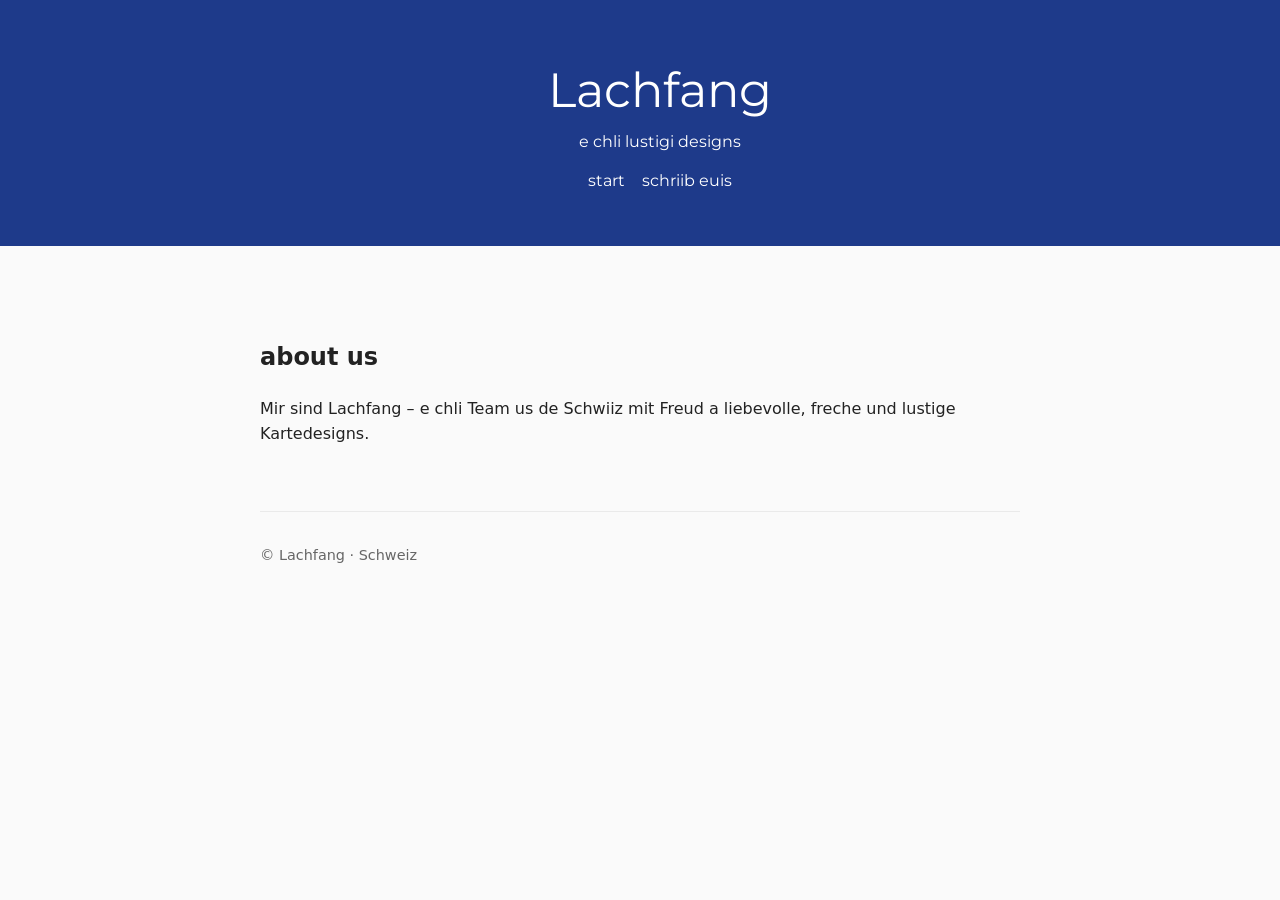
==== about-us.html @ b228403b "Add header tabs and create about/contact pages" ====
<!DOCTYPE html>
<html lang="de">
<head>
  <meta charset="utf-8">
  <meta name="viewport" content="width=device-width, initial-scale=1">
  <title>About us – Lachfang</title>
  <meta name="description" content="About us – Lachfang aus der Schweiz.">
  <link rel="icon" type="image/png" href="images/webtag.png">
  <link rel="preconnect" href="https://fonts.googleapis.com">
  <link rel="preconnect" href="https://fonts.gstatic.com" crossorigin>
  <link href="https://fonts.googleapis.com/css2?family=Montserrat:wght@400&display=swap" rel="stylesheet">
  <link rel="stylesheet" href="style.css">
</head>
<body>
  <header class="header">
    <div class="container">
      <h1>Lachfang</h1>
      <div class="header-subtitle">e chli lustigi designs</div>
      <nav class="header-tabs" aria-label="Seiten">
        <a href="index.html">start</a>
        <a href="schriib-euis.html">schriib euis</a>
      </nav>
    </div>
  </header>

  <div class="container">
    <div class="section">
      <h2>about us</h2>
      <p>
        Mir sind Lachfang – e chli Team us de Schwiiz mit Freud a liebevolle,
        freche und lustige Kartedesigns.
      </p>
    </div>

    <footer>
      © Lachfang · Schweiz
    </footer>
  </div>
</body>
</html>
---- style.css ----
body {
      margin: 0;
      font-family: system-ui, -apple-system, BlinkMacSystemFont, "Segoe UI", sans-serif;
      background: #fafafa;
      color: #222;
      line-height: 1.6;
    }

    .container {
      max-width: 760px;
      margin: 0 auto;
      padding: 2rem 1.5rem;
    }

    h1 {
      font-size: 3.0rem;
      margin-bottom: 0.25rem;
    }

    .tagline {
      font-size: 1.6rem;
      color: #555;
      margin-bottom: 2rem;
    }

    .section {
      margin-top: 2.5rem;
    }

    .cards {
      display: grid;
      grid-template-columns: repeat(auto-fit, minmax(220px, 1fr));
      gap: 1rem;
      margin-top: 1rem;
    }

    .card {
      background: #ffffff;
      border: 1px solid #eee;
      border-radius: 16px;
      padding: 1.25rem;
      box-shadow: 0 2px 8px rgba(0,0,0,0.05);
      position: relative;
      display: flex;
      justify-content: center;
      align-items: center;
      text-align: center;
      overflow: hidden;
      min-height: 260px;
      transform: scale(1);
      transform-origin: center;
      transition: transform 0.2s ease;
    }

    .card:hover {
      transform: scale(1.2);
      z-index: 1;
    }

    .card img {
      width: 160px;
      height: auto;
      display: block;
      object-fit: contain;
    }

    .card-label {
      position: absolute;
      left: 0;
      right: 0;
      bottom: 0;
      padding: 0.9rem 1rem 1rem;
      background: linear-gradient(to top, rgba(255,255,255,0.98), rgba(255,255,255,0));
      font-weight: 600;
    }

    .card strong {
      display: block;
      margin-bottom: 0.25rem;
    }

    a {
      color: #0066cc;
      text-decoration: none;
    }

    a:hover {
      text-decoration: underline;
    }

    footer {
      margin-top: 4rem;
      padding-top: 2rem;
      border-top: 1px solid #eaeaea;
      font-size: 0.9rem;
      color: #666;
    }

#portfolio {
  margin-top: 4rem;
}

.series {
  margin-top: 3rem;
}

.grid {
  margin-top: 1rem;
  display: grid;
  grid-template-columns: repeat(3, 1fr);
  gap: 1rem;
}

.grid img {
  width: 100%;
  height: auto;
  display: block;
  border-radius: 8px;
}

/* Mobile */
@media (max-width: 800px) {
  .grid {
    grid-template-columns: repeat(2, 1fr);
  }
}

@media (max-width: 500px) {
  .grid {
    grid-template-columns: 1fr;
  }
}

.header {
  background-color: #1e3a8a;
  padding: 20px;
  width: 100%;
  align-items: center;
  position: relative;
  margin-bottom: 20px;
}

.header .container {
  display: flex;
  flex-direction: column;
  align-items: center;
  text-align: center;
}

.header h1 {
  color: white;
  margin: 0;
  align-items: center;
  font-family: "Montserrat", sans-serif;
  font-weight: 400;
}

.header-subtitle {
  color: white;
  margin: 0;
  align-items: center;
  font-family: "Montserrat", sans-serif;
  font-weight: 400;
}

.header-tabs {
  margin-top: 0.85rem;
  display: flex;
  gap: 1.1rem;
}

.header-tabs a {
  color: white;
  text-decoration: none;
  font-family: "Montserrat", sans-serif;
  display: inline-block;
  transition: transform 0.2s ease, text-decoration-color 0.2s ease;
  transform-origin: center;
}

.header-tabs a:hover {
  text-decoration: underline;
  transform: scale(1.1);
}


.image-zoom-open {
  overflow: hidden;
}

.card img {
  cursor: zoom-in;
}

.image-overlay {
  position: fixed;
  inset: 0;
  background: rgba(0, 0, 0, 0.72);
  display: flex;
  align-items: center;
  justify-content: center;
  padding: 2rem;
  z-index: 1000;
}

.image-overlay__img {
  display: block;
  max-width: min(100vw - 4rem, 100%);
  max-height: calc(100vh - 4rem);
  width: auto;
  height: auto;
  object-fit: contain;
  box-shadow: 0 18px 40px rgba(0, 0, 0, 0.35);
}
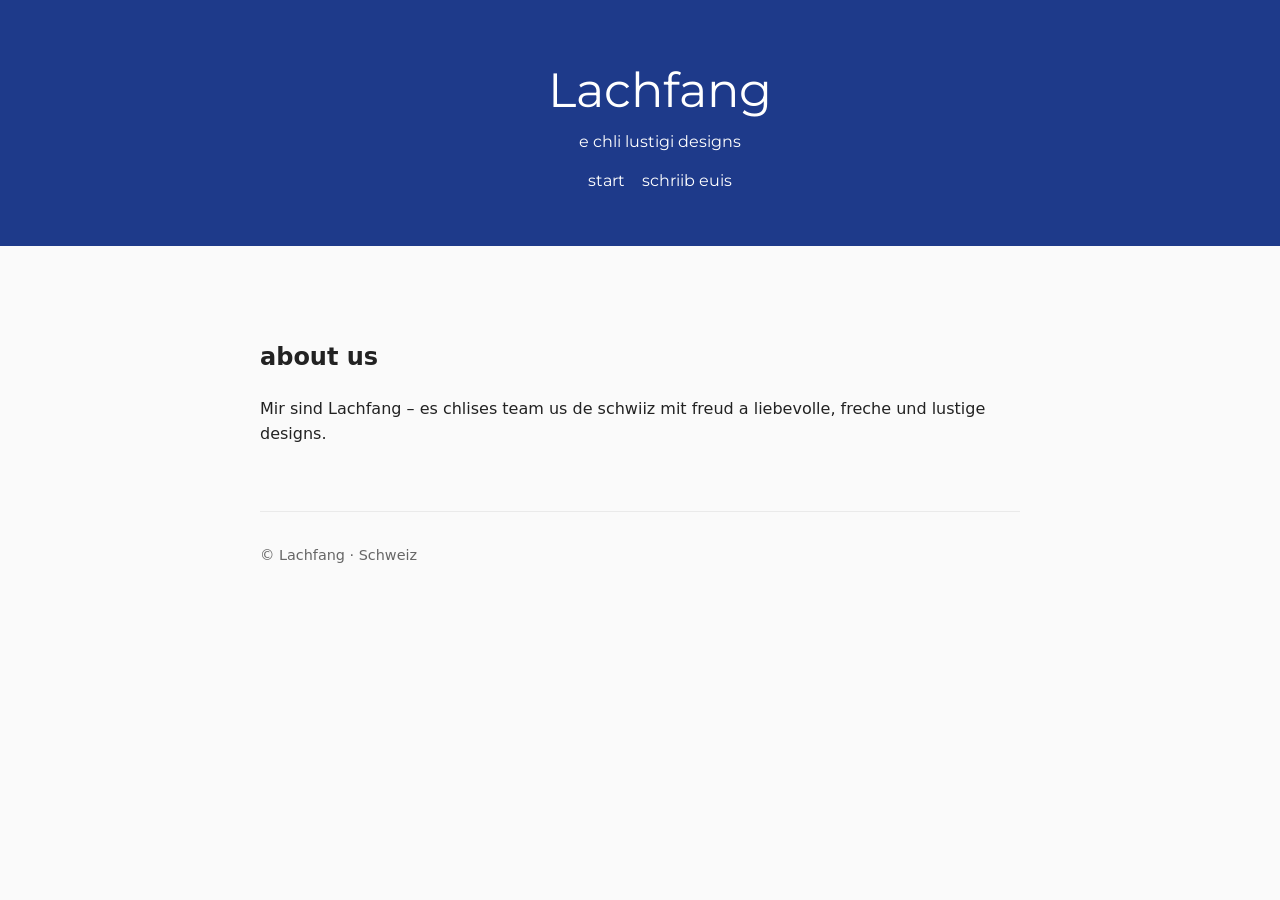
==== commit a928e9f9: "Update about-us.html" ====
--- a/about-us.html
+++ b/about-us.html
@@ -27,8 +27,8 @@
     <div class="section">
       <h2>about us</h2>
       <p>
-        Mir sind Lachfang – e chli Team us de Schwiiz mit Freud a liebevolle,
-        freche und lustige Kartedesigns.
+        Mir sind Lachfang – es chlises team us de schwiiz mit freud a liebevolle,
+        freche und lustige designs.
       </p>
     </div>
 
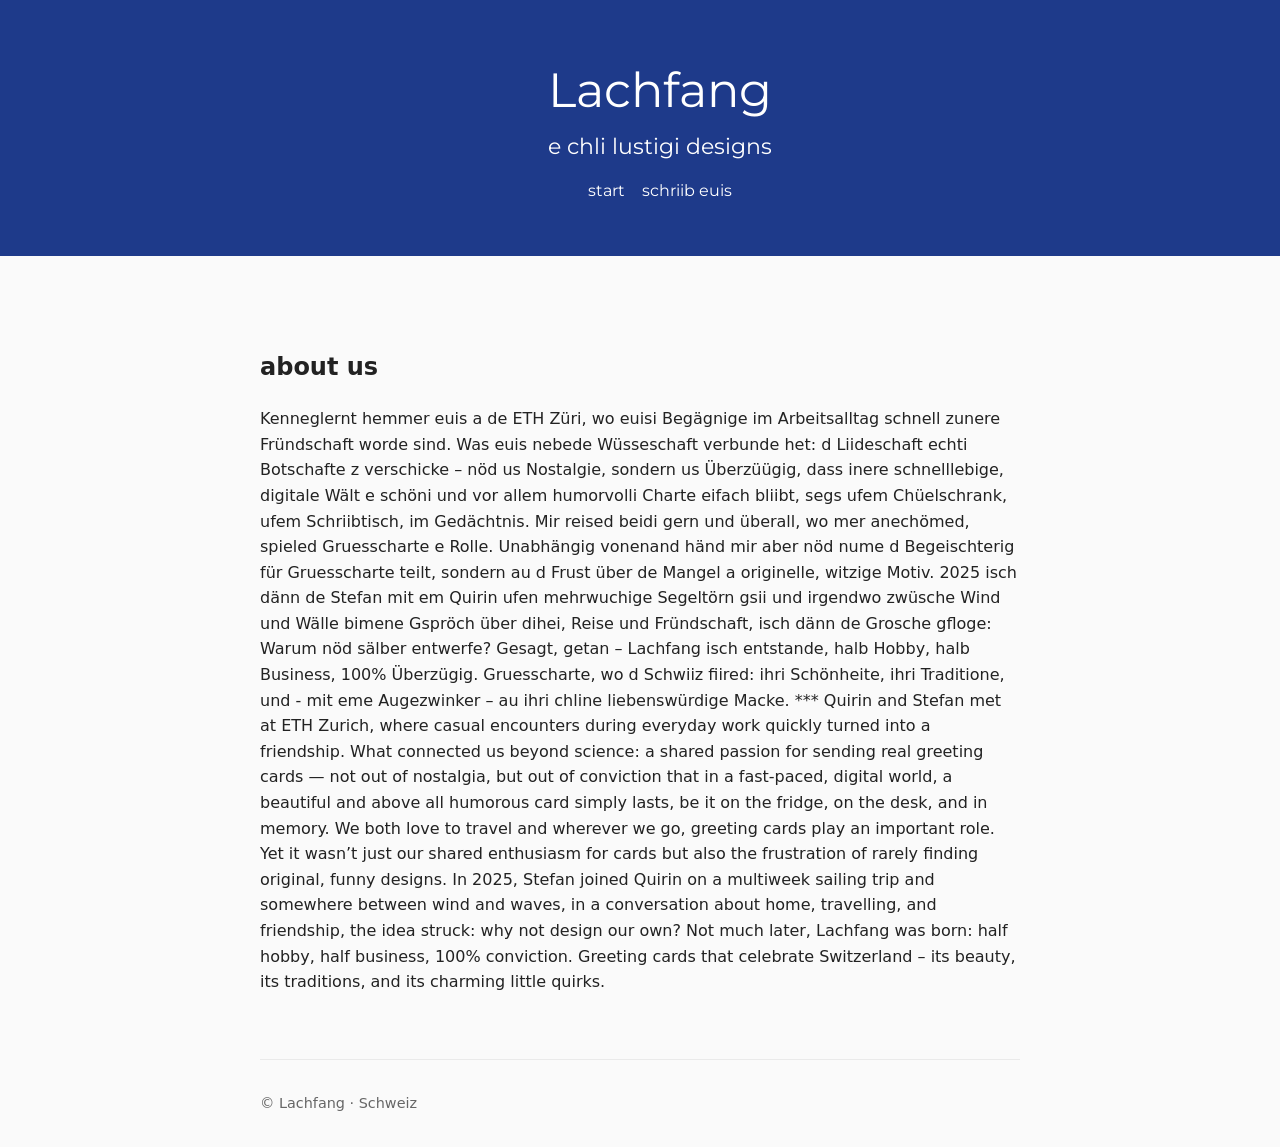
==== commit b0c28ab1: "Update about-us.html" ====
--- a/about-us.html
+++ b/about-us.html
@@ -27,8 +27,14 @@
     <div class="section">
       <h2>about us</h2>
       <p>
-        Mir sind Lachfang – es chlises team us de schwiiz mit freud a liebevolle,
-        freche und lustige designs.
+        Kenneglernt hemmer euis a de ETH Züri, wo euisi Begägnige im Arbeitsalltag schnell zunere Fründschaft worde sind. Was euis nebede Wüsseschaft verbunde het: d Liideschaft echti Botschafte z verschicke – nöd us Nostalgie, sondern us Überzüügig, dass inere schnelllebige, digitale Wält e schöni und vor allem humorvolli Charte eifach bliibt, segs ufem Chüelschrank, ufem Schriibtisch, im Gedächtnis. 
+        Mir reised beidi gern und überall, wo mer anechömed, spieled Gruesscharte e Rolle. Unabhängig vonenand händ mir aber nöd nume d Begeischterig für Gruesscharte teilt, sondern au d Frust über de Mangel a originelle, witzige Motiv. 2025 isch dänn de Stefan mit em Quirin ufen mehrwuchige Segeltörn gsii und irgendwo zwüsche Wind und Wälle bimene Gspröch über dihei, Reise und Fründschaft, isch dänn de Grosche gfloge: Warum nöd sälber entwerfe?
+        Gesagt, getan – Lachfang isch entstande, halb Hobby, halb Business, 100% Überzügig. Gruesscharte, wo d Schwiiz fiired: ihri Schönheite, ihri Traditione, und - mit eme Augezwinker – au ihri chline liebenswürdige Macke.
+        ***
+        Quirin and Stefan met at ETH Zurich, where casual encounters during everyday work quickly turned into a friendship. What connected us beyond science: a shared passion for sending real greeting cards — not out of nostalgia, but out of conviction that in a fast-paced, digital world, a beautiful and above all humorous card simply lasts, be it on the fridge, on the desk, and in memory.
+        We both love to travel and wherever we go, greeting cards play an important role. Yet it wasn’t just our shared enthusiasm for cards but also the frustration of rarely finding original, funny designs. In 2025, Stefan joined Quirin on a multiweek sailing trip and somewhere between wind and waves, in a conversation about home, travelling, and friendship, the idea struck: why not design our own?
+        Not much later, Lachfang was born: half hobby, half business, 100% conviction. Greeting cards that celebrate Switzerland – its beauty, its traditions, and its charming little quirks.
+
       </p>
     </div>
 
--- a/style.css
+++ b/style.css
@@ -162,6 +162,7 @@
   align-items: center;
   font-family: "Montserrat", sans-serif;
   font-weight: 400;
+  font-size: 1.4rem;
 }
 
 .header-tabs {
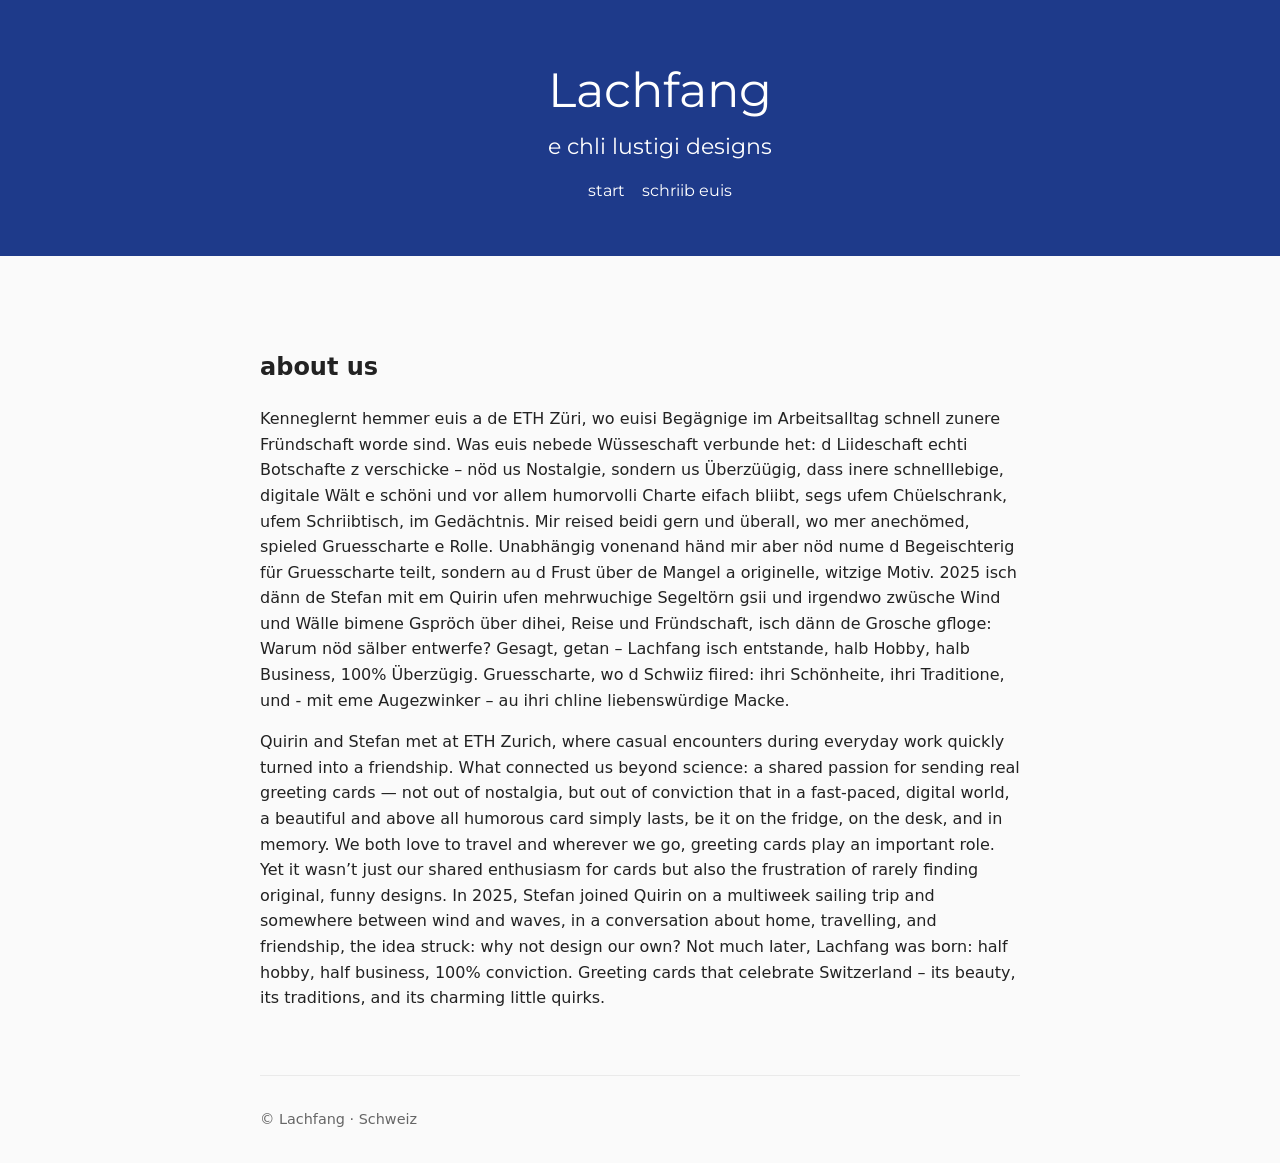
==== commit fa340832: "Update about-us.html with new content" ====
--- a/about-us.html
+++ b/about-us.html
@@ -30,11 +30,11 @@
         Kenneglernt hemmer euis a de ETH Züri, wo euisi Begägnige im Arbeitsalltag schnell zunere Fründschaft worde sind. Was euis nebede Wüsseschaft verbunde het: d Liideschaft echti Botschafte z verschicke – nöd us Nostalgie, sondern us Überzüügig, dass inere schnelllebige, digitale Wält e schöni und vor allem humorvolli Charte eifach bliibt, segs ufem Chüelschrank, ufem Schriibtisch, im Gedächtnis. 
         Mir reised beidi gern und überall, wo mer anechömed, spieled Gruesscharte e Rolle. Unabhängig vonenand händ mir aber nöd nume d Begeischterig für Gruesscharte teilt, sondern au d Frust über de Mangel a originelle, witzige Motiv. 2025 isch dänn de Stefan mit em Quirin ufen mehrwuchige Segeltörn gsii und irgendwo zwüsche Wind und Wälle bimene Gspröch über dihei, Reise und Fründschaft, isch dänn de Grosche gfloge: Warum nöd sälber entwerfe?
         Gesagt, getan – Lachfang isch entstande, halb Hobby, halb Business, 100% Überzügig. Gruesscharte, wo d Schwiiz fiired: ihri Schönheite, ihri Traditione, und - mit eme Augezwinker – au ihri chline liebenswürdige Macke.
-        ***
+      </p>
+      <p>
         Quirin and Stefan met at ETH Zurich, where casual encounters during everyday work quickly turned into a friendship. What connected us beyond science: a shared passion for sending real greeting cards — not out of nostalgia, but out of conviction that in a fast-paced, digital world, a beautiful and above all humorous card simply lasts, be it on the fridge, on the desk, and in memory.
         We both love to travel and wherever we go, greeting cards play an important role. Yet it wasn’t just our shared enthusiasm for cards but also the frustration of rarely finding original, funny designs. In 2025, Stefan joined Quirin on a multiweek sailing trip and somewhere between wind and waves, in a conversation about home, travelling, and friendship, the idea struck: why not design our own?
         Not much later, Lachfang was born: half hobby, half business, 100% conviction. Greeting cards that celebrate Switzerland – its beauty, its traditions, and its charming little quirks.
-
       </p>
     </div>
 
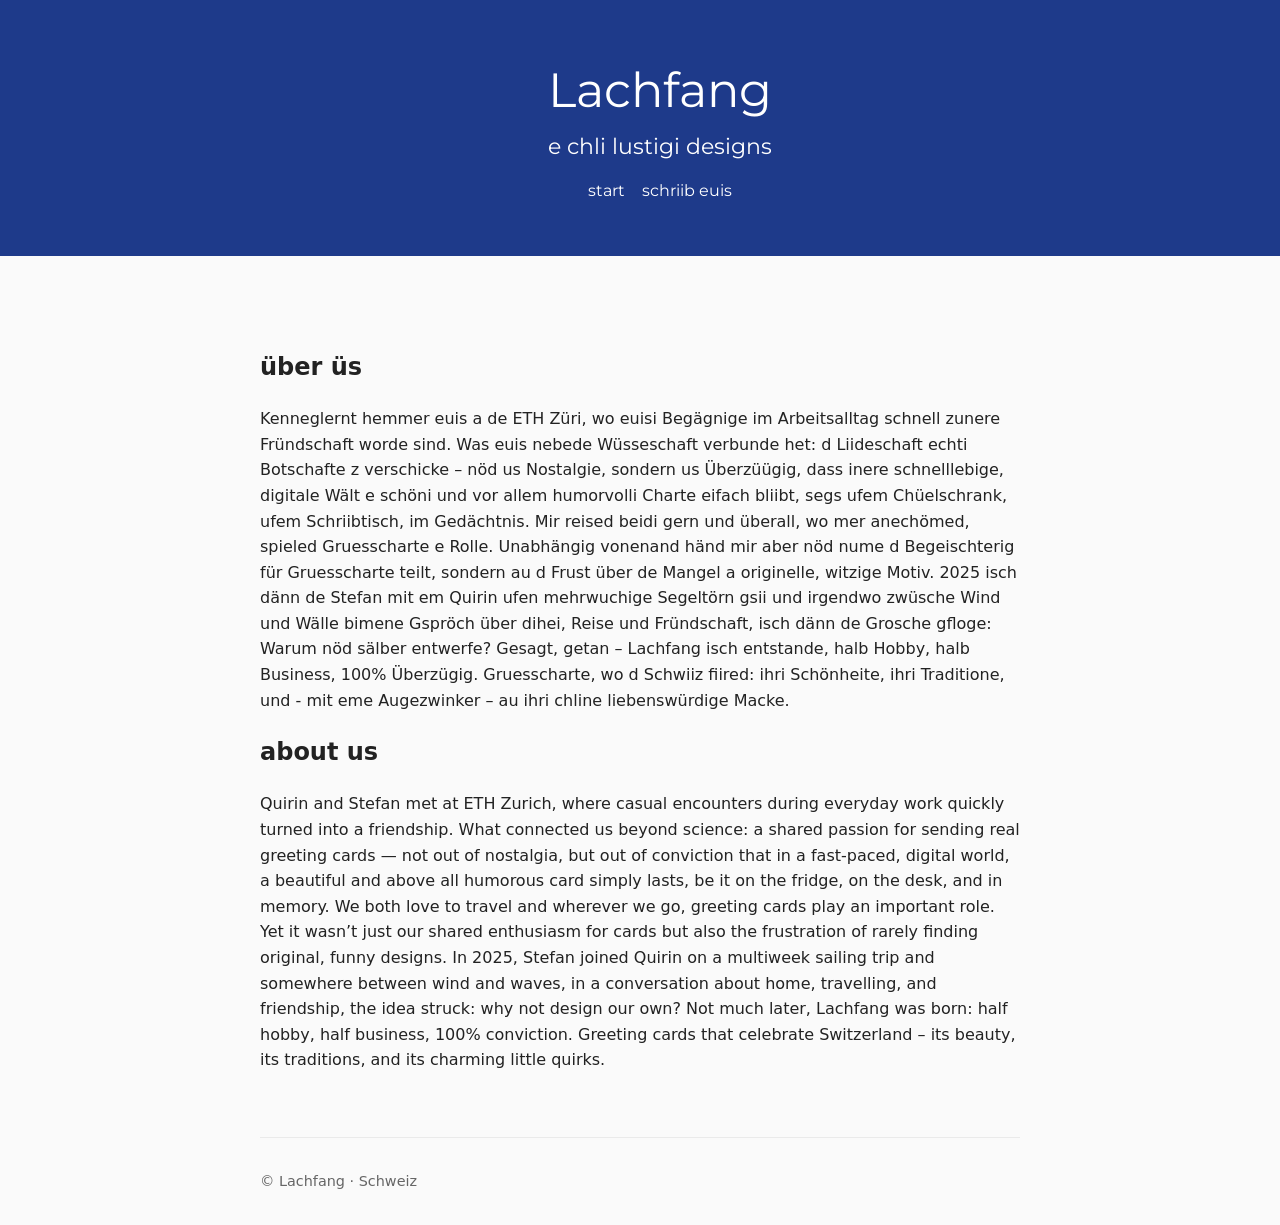
==== commit 2a719f84: "Change 'about us' to 'über üs' and add duplicate heading Updated the heading to reflect the German l" ====
--- a/about-us.html
+++ b/about-us.html
@@ -25,12 +25,13 @@
 
   <div class="container">
     <div class="section">
-      <h2>about us</h2>
+      <h2>über üs</h2>
       <p>
         Kenneglernt hemmer euis a de ETH Züri, wo euisi Begägnige im Arbeitsalltag schnell zunere Fründschaft worde sind. Was euis nebede Wüsseschaft verbunde het: d Liideschaft echti Botschafte z verschicke – nöd us Nostalgie, sondern us Überzüügig, dass inere schnelllebige, digitale Wält e schöni und vor allem humorvolli Charte eifach bliibt, segs ufem Chüelschrank, ufem Schriibtisch, im Gedächtnis. 
         Mir reised beidi gern und überall, wo mer anechömed, spieled Gruesscharte e Rolle. Unabhängig vonenand händ mir aber nöd nume d Begeischterig für Gruesscharte teilt, sondern au d Frust über de Mangel a originelle, witzige Motiv. 2025 isch dänn de Stefan mit em Quirin ufen mehrwuchige Segeltörn gsii und irgendwo zwüsche Wind und Wälle bimene Gspröch über dihei, Reise und Fründschaft, isch dänn de Grosche gfloge: Warum nöd sälber entwerfe?
         Gesagt, getan – Lachfang isch entstande, halb Hobby, halb Business, 100% Überzügig. Gruesscharte, wo d Schwiiz fiired: ihri Schönheite, ihri Traditione, und - mit eme Augezwinker – au ihri chline liebenswürdige Macke.
       </p>
+      <h2>about us</h2>
       <p>
         Quirin and Stefan met at ETH Zurich, where casual encounters during everyday work quickly turned into a friendship. What connected us beyond science: a shared passion for sending real greeting cards — not out of nostalgia, but out of conviction that in a fast-paced, digital world, a beautiful and above all humorous card simply lasts, be it on the fridge, on the desk, and in memory.
         We both love to travel and wherever we go, greeting cards play an important role. Yet it wasn’t just our shared enthusiasm for cards but also the frustration of rarely finding original, funny designs. In 2025, Stefan joined Quirin on a multiweek sailing trip and somewhere between wind and waves, in a conversation about home, travelling, and friendship, the idea struck: why not design our own?
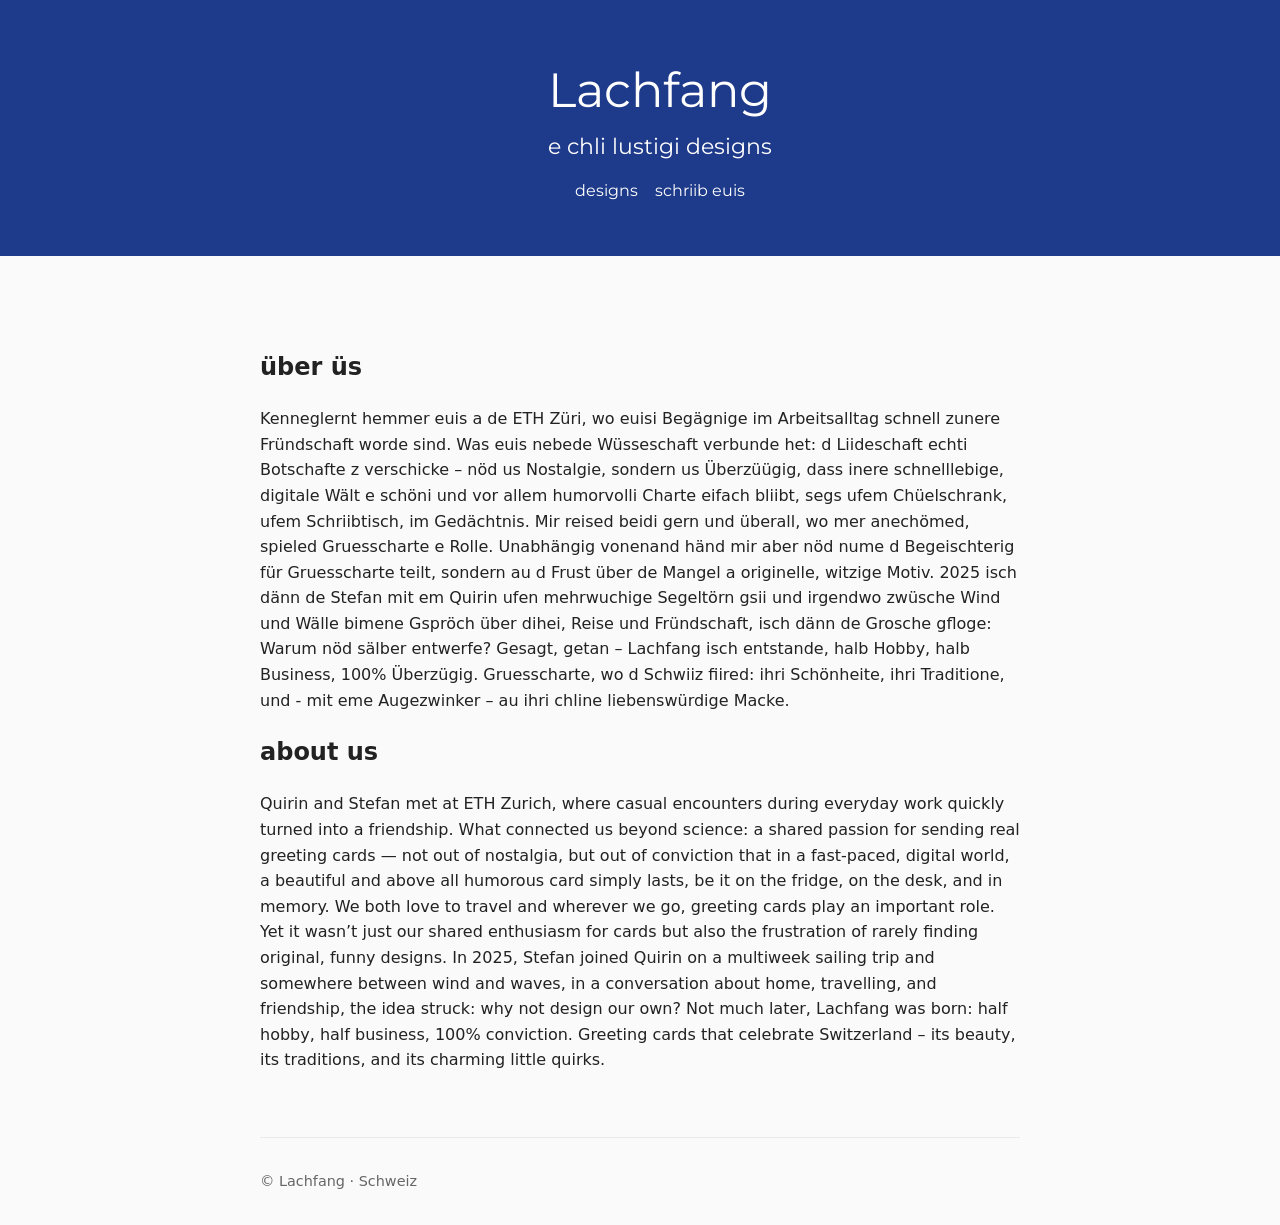
==== commit e7c8ffea: "Change navigation link text from 'start' to 'designs'" ====
--- a/about-us.html
+++ b/about-us.html
@@ -17,7 +17,7 @@
       <h1>Lachfang</h1>
       <div class="header-subtitle">e chli lustigi designs</div>
       <nav class="header-tabs" aria-label="Seiten">
-        <a href="index.html">start</a>
+        <a href="index.html">designs</a>
         <a href="schriib-euis.html">schriib euis</a>
       </nav>
     </div>
